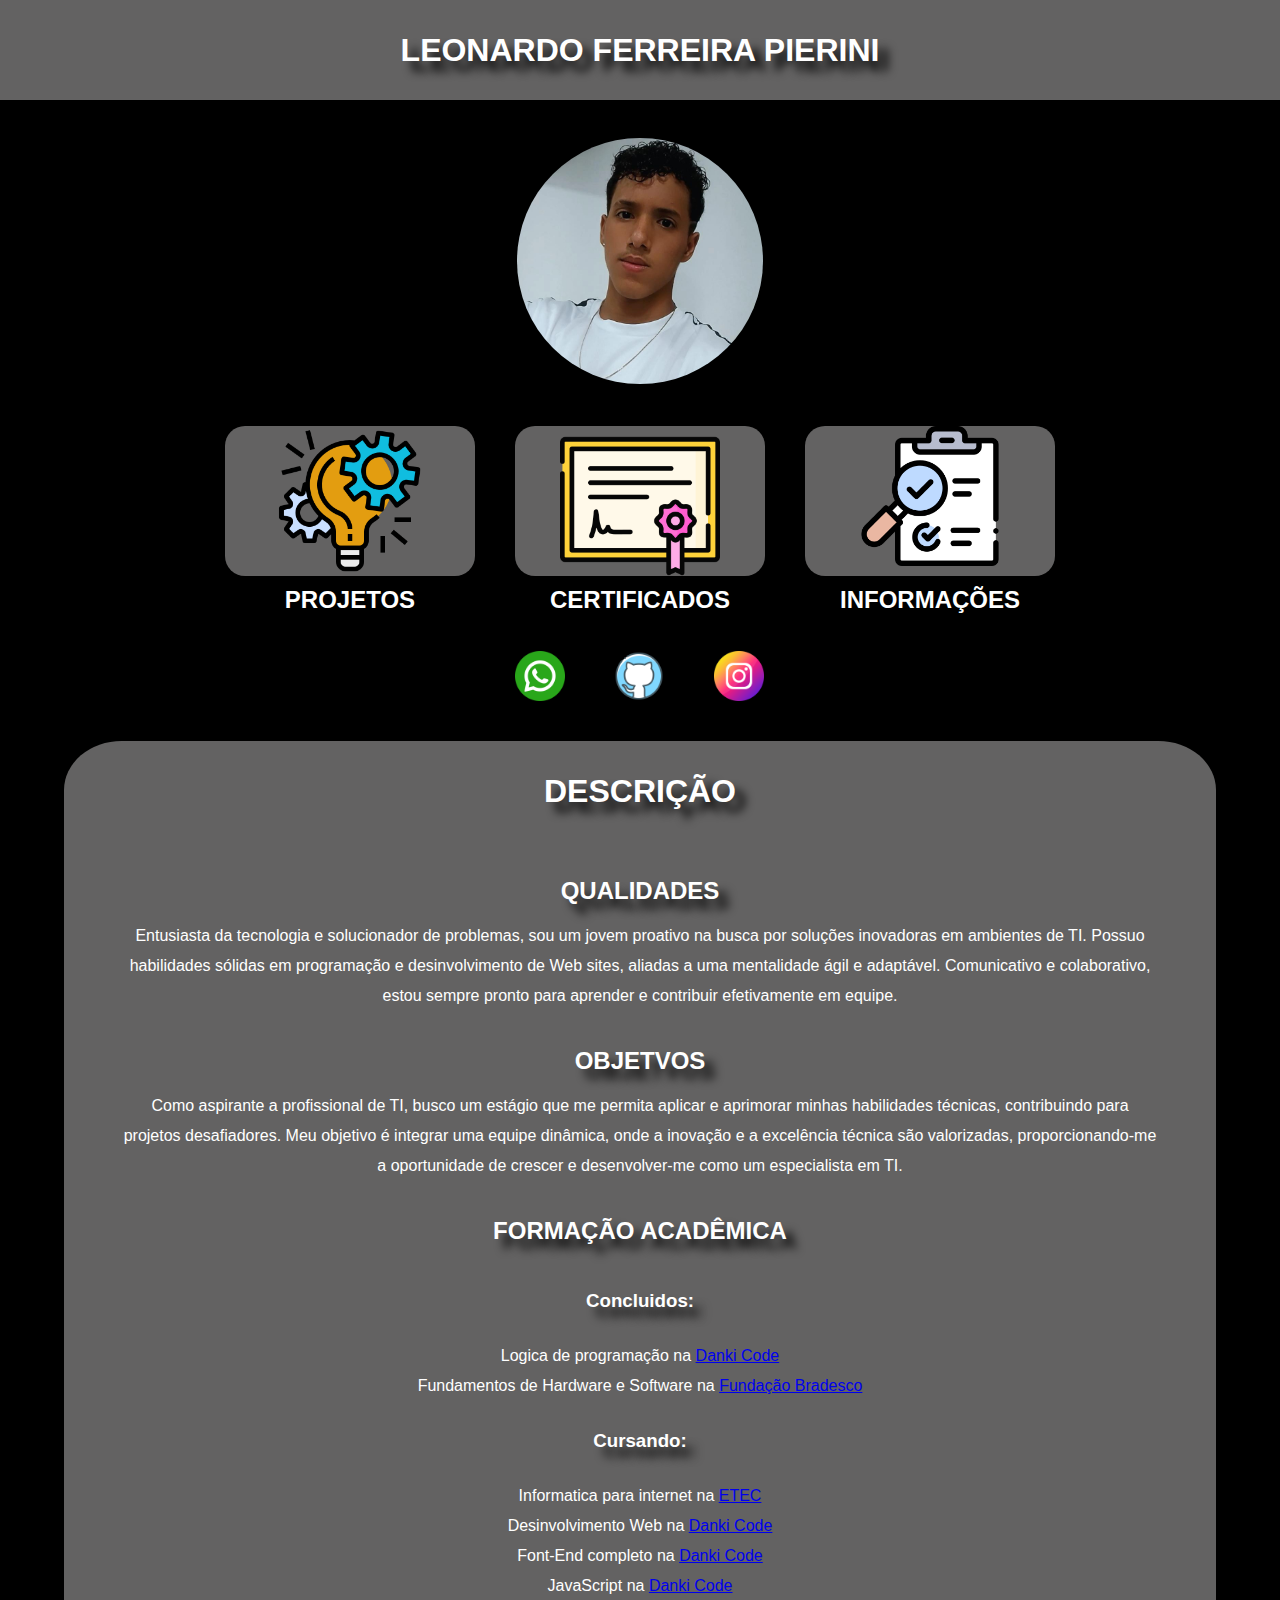
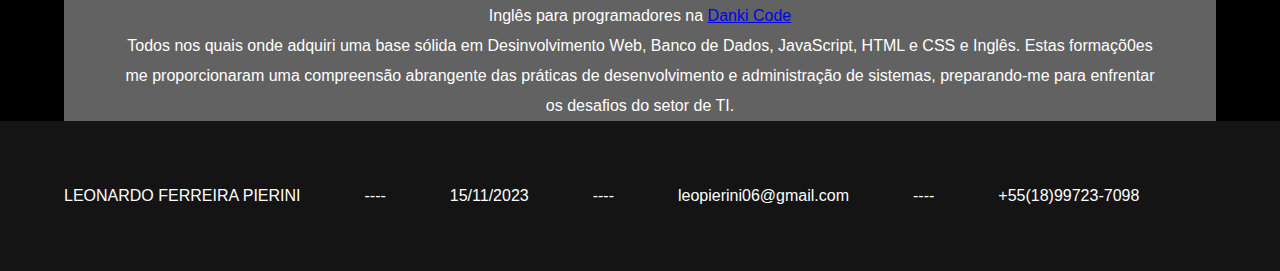
==== index.html @ 2c0d5f86 "first commit" ====
<!DOCTYPE html>
<html>
<head>


<!-- Google tag (gtag.js) -->
<script async src="https://www.googletagmanager.com/gtag/js?id=G-6894FTGEW8"></script>
<script>
  window.dataLayer = window.dataLayer || [];
  function gtag(){dataLayer.push(arguments);}
  gtag('js', new Date());

  gtag('config', 'G-6894FTGEW8');
</script>
</script>

    <meta name="author" content="Leonardo Pierini">
    <meta name="description" content="Curriculo pessoal sobre mim">
    <meta charset="UTF-8">
    <meta name="keywords" content="Curriculo,meu,trabalho,emprego,desenvolvedor,web,dev,developer,programador,vaga">
    <meta name="viewport" content="width=device-width, initial-scale=1.0">
    <title>Pierini</title>
    <link rel="stylesheet" href="style.css">


</head>



<body>
   <header>
        <h1>
            LEONARDO FERREIRA PIERINI
        </h1>
   </header> 


          <!-- imagem de perfil -->
   <div class="img-profile">
        <img src="img/eu.jpeg" class="im">

      <div class="campos">

        <!-- campo 1-->
         <div class="camp1" >
            <div class="projetos" id="projeto">
                
               <img src="./img/icon_pj.png" class="see">
            </div>
           <h2>PROJETOS</h2>
         </div>
            

         <!-- campo 2 -->
        <div class="camp2">
              <div class="certificados" id="certificado">
                <img src="./img/icon_cert.png" class="see2">
        </div> 
        <h2>CERTIFICADOS</h2>
        </div>

        <!-- campo 3-->
        <div class="camp3">
            <div class="undf" id="info">
            <!-- campo a defimir -->
            <img src="./img/icon_info.png" class="see3">
           </div>
          <h2>INFORMAÇÕES</h2>
        </div>
        
   </div>
</div>

<!-- campo de contatos -->
<div class="camp-contact">
    <!-- whatsapp -->
    <div class="zap" id="whats">
        <img src="./img/whatsapp.png" alt="">
    </div>

    <!-- gitHub -->
    <div class="git" id="github">
        <img src="./img/github.png" alt="">
    </div>


    <!-- instagram -->
    <div class="insta" id="instagram">
        <img src="./img/instagram.png" alt="">
    </div>
</div>


      <!-- descrição sobre a minha pessoa -->
   <div class="descricao">
         <h1>DESCRIÇÃO</h1>
                <h2>QUALIDADES</h2>
                    <P>Entusiasta da tecnologia e solucionador de problemas, sou um jovem proativo na busca por soluções inovadoras em ambientes de TI. Possuo habilidades sólidas em programação e desinvolvimento de Web sites, aliadas a uma mentalidade ágil e adaptável. Comunicativo e colaborativo, estou sempre pronto para aprender e contribuir efetivamente em equipe.</P>

                <h2>OBJETVOS</h2>
                    <p>Como aspirante a profissional de TI, busco um estágio que me permita aplicar e aprimorar minhas habilidades técnicas, contribuindo para projetos desafiadores. Meu objetivo é integrar uma equipe dinâmica, onde a inovação e a excelência técnica são valorizadas, proporcionando-me a oportunidade de crescer e desenvolver-me como um especialista em TI.</p>

                <h2>FORMAÇÃO ACADÊMICA</h2>
                    <h3>Concluidos:</h3> 
                       <p>
                          Logica de programação na <a href="https://cursos.dankicode.com/" target="_blank">Danki Code</a><br>
                          Fundamentos de Hardware e Software na <a href="https://www.ev.org.br/areas-de-interesse" target="_blank">Fundação Bradesco</a><br>
                       </p>

                    <h3>Cursando:</h3>
                       <p>
                         Informatica para internet na <a href="https://www.cps.sp.gov.br/" target="_blank">ETEC </a><br>
                         Desinvolvimento Web na <a href="https://cursos.dankicode.com/" target="_blank">Danki Code</a> <br>
                         Font-End completo na <a href="https://cursos.dankicode.com/" target="_blank">Danki Code</a> <br>
                         JavaScript na <a href="https://cursos.dankicode.com/" target="_blank">Danki Code</a> <br>
                         Inglês para programadores na <a href="https://cursos.dankicode.com/" target="_blank">Danki Code</a> <br>
                        </p> 
                    
                        <p>
                          Todos nos quais onde adquiri uma base sólida em Desinvolvimento Web, Banco de Dados, JavaScript, HTML e CSS e Inglês. Estas formaçõ0es me proporcionaram uma compreensão abrangente das práticas de desenvolvimento e administração de sistemas, preparando-me para enfrentar os desafios do setor de TI.
                        </p>
   </div>

   <footer>
    <p>LEONARDO FERREIRA PIERINI</p>
    <p>----</p>
    <P>15/11/2023</P>
    <p>----</p>
    <P>leopierini06@gmail.com</P>
    <p>----</p>
    <p>+55(18)99723-7098</p>
   </footer>


   <script src="script.js"></script>
</body>
</html>
---- style.css ----
*{
    margin: 0;
}


body{
    font-family: sans-serif;
    background: rgb(0, 0, 0);
}


header{
    background-color: rgb(99, 98, 98);
    line-height: 100px ;
}
header h1{
    color: white;
    text-shadow: 10px 10px 10px black;
    text-align: center;
}



.img-profile{
    margin: 2%;
    display: flex;
}

.im{
    border-radius: 50%;
    margin: 1% 2% 0%;
    overflow: hidden;
    width: 20%;
    object-fit: cover;

}



.campos{
    display: flex;
    margin: 3% 5%;
     
}



.camp1 h2{
    color: white;
    text-align: center;
    margin-top: 10px;
}
.camp2 h2{
    color: white;
    text-align: center;
    margin-top: 10px;
}
.camp3 h2{
    color: white;
    text-align: center;
    margin-top: 10px;
}




.campos .projetos{
    width: 250px;
    height: 150px;
    background-color:rgb(99, 98, 98);
    margin: 2px 20px;
    border-radius: 20px; 
    color: white;
    text-align: center; 
    padding: 0;
    cursor: pointer;
    
}
.campos .certificados{
    width: 250px;
    height: 150px;
    background-color:rgb(99, 98, 98);
    margin: 2px 20px;
    border-radius: 20px;
    color: white;
    text-align: center;
    cursor: pointer;
}
.campos .undf{
    width: 250px;
    height: 150px;
    background-color:rgb(99, 98, 98);
    margin: 2px 20px;
     border-radius: 20px;
     color: white;
     text-align: center;
     cursor: pointer;
}



.descricao{
    background-color: rgb(99, 98, 98);
    border-radius:5% 5% 0 0 ;
    width: 90%;
    text-align: center;
   margin-left: 5%;
}

.descricao h1{
    color: white;
    text-shadow: 10px 10px 10px black;
    text-align: center;
    line-height: 100px;
}

.descricao h2{
    color: white;
    text-shadow: 10px 10px 10px black;
    line-height: 60px;
    text-align: center;
    margin-top: 20px;
}

.descricao p {
    color: white;
    line-height:30px;
    padding: 0 5%;
}

.descricao h3{
    color: white;
    text-shadow: 10px 10px 10px black;
    line-height: 80px;
}


.camp-contact{
    display: flex;
    margin-left: 5%;
    margin-bottom: 7%;
    gap: 7.5%;
    cursor: pointer;
}

.camp-contact .zap img{
    width: 50px;
    position: absolute;
}
.camp-contact .git img{
    width: 50px;
    position: absolute;
}

.camp-contact .insta img{
    width: 50px;
    position: absolute;
}



footer{
    background-color: rgba(44, 44, 44, 0.452);
    display: flex;
    flex-wrap: wrap;
    align-items: center;
    height: 150px;
}
footer p{
    color: white;
    margin-left: 5%;
}


.see{
   width:  150px;
}

.see2{
    width:  160px;
}
.see3{
    width:  140px;
}





.campos .projetos:hover{
    background-color:rgb(88, 88, 88);
}

.campos .undf:hover{
    background-color:rgb(88, 88, 88);
}

.campos .certificados:hover{
    background-color:rgb(88, 88, 88);
}




@media (max-width: 1280px) {
    .img-profile {
      display: block;
      text-align: center;
    }

    .camp-contact{
        justify-content: center;
        margin-left: -4%;
    }

    .campos{
        justify-content: center;
        
    }
}

@media (max-width: 850px) {

    .img-profile{
        margin-top: 10%;
    }
    

    header{
        line-height: 50px ;
    }

   .campos .projetos{
        width: 100%;
        margin: 10% 0 2% 0;
        
    }
    .campos .certificados{
        width: 100%;
        margin: 10% 0 2% 0;
    }
    .campos .undf{
        width: 100%;
        margin: 10% 0 2% 0;
    }

    .campos{
        display: block;
    }

    .camp-contact{
        gap: 10vh;
        margin: 5% 12%;
        margin-left: -4%;
        
    }

    footer{
        display: block;
        text-align: center;
        margin: 25px 0;
        opacity: 0.5;
    }

    .descricao{
        border-radius: 2% 2% 0 0;
    }

    .descricao h2{
        line-height: 50px;
    }

    .im{
        width: 50%;
        height: 50%;
        border: 5px solid rgb(88, 88, 88);
        animation: giro 1s infinite;

    
    }

}
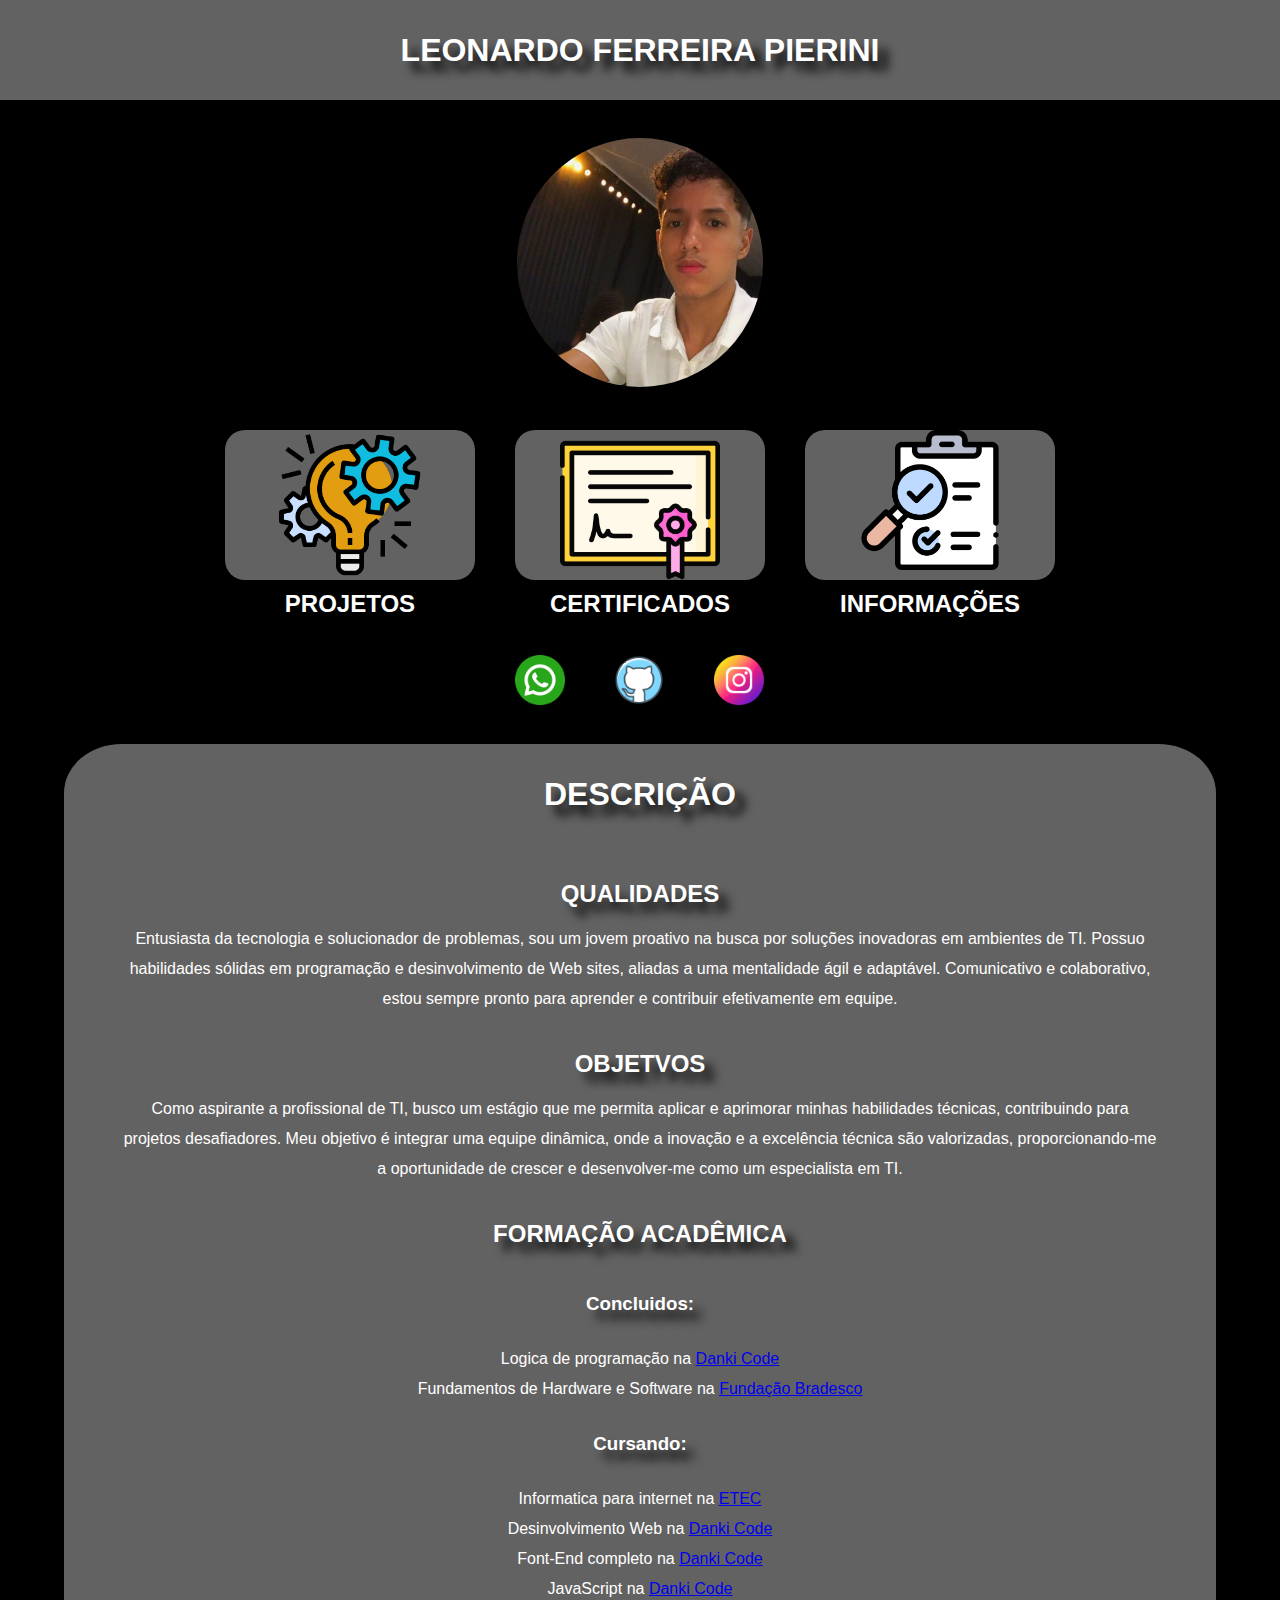
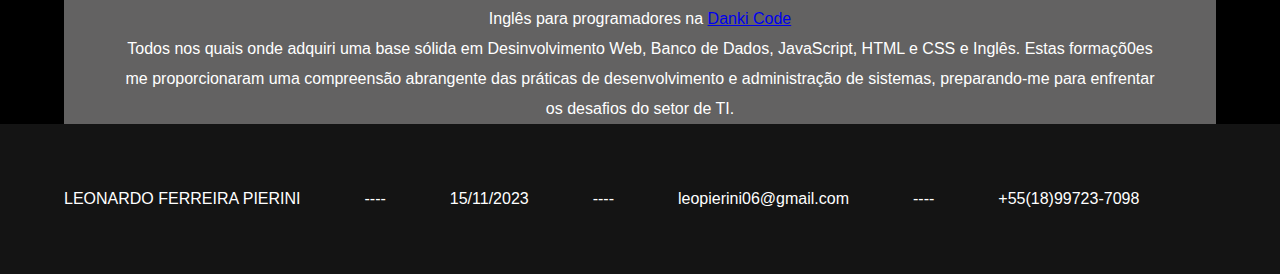
==== commit fb4d1ed1: "mudança de imagem" ====
--- a/index.html
+++ b/index.html
@@ -37,7 +37,7 @@
 
           <!-- imagem de perfil -->
    <div class="img-profile">
-        <img src="img/eu.jpeg" class="im">
+        <img src="img/eu.jpg" class="im">
 
       <div class="campos">
 
